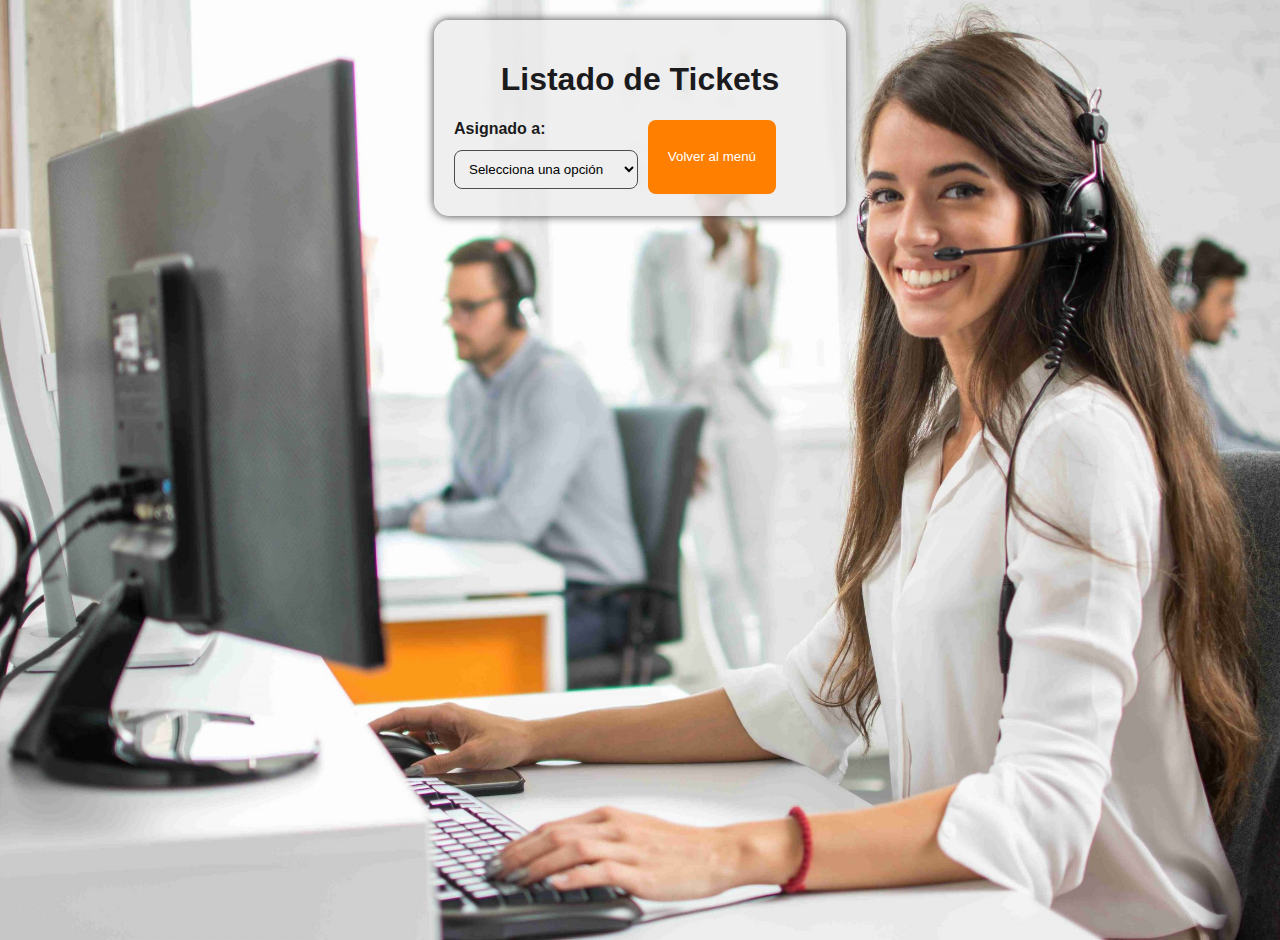
==== ListadoTickets.html @ 26f03b5e "Iniciando la seccion de Listado de tickets" ====
<!DOCTYPE html>
<html lang="es"> <!-- Definición del tipo de documento y el lenguaje -->
<head>
    <meta charset="UTF-8"> <!-- Especifica la codificación de caracteres -->
    <meta name="viewport" content="width=device-width, initial-scale=1.0"> <!-- Configuración de la ventana gráfica para dispositivos móviles -->
    <title>Listado de Tickets</title> <!-- Título de la página -->
    <link rel="stylesheet" href="css/ListadoTickets.css"> <!-- Enlace a la hoja de estilos CSS -->
</head>
<body>
    <div class="container"> <!-- Contenedor principal -->
        <div class="form-container"> <!-- Contenedor del formulario -->
            <h1>Listado de Tickets</h1> <!-- Título del formulario -->
            <form id="ticketsForm"> <!-- Formulario con un ID específico -->
                
                <div class="form-row">
                    <div class="form-group"> <!-- Grupo de formulario para "Asignado a" -->
                        <label for="asignado">Asignado a: </label> <!-- Etiqueta para el campo "Asignado a" -->
                        <select id="asignado" required> <!-- Selector desplegable para "Asignado a" -->
                            <option value="" disabled selected>Selecciona una opción</option> <!-- Opción por defecto -->
                            <option>Diego</option> <!-- Opción 1 -->
                            <option>Luis</option> <!-- Opción 2 -->
                            <option>Jorge</option> <!-- Opción 3 -->
                            <option>Carlos</option> <!-- Opción 4 -->
                            <!-- Agregar más opciones según sea necesario -->
                        </select>
                    </div>
                    

                        <button type="button" class="back-button">Volver al menú</button> <!-- Botón para volver al menú -->
                        
                    </div>
                </div>
            </form>
        </div>
    </div>
    <script src="js/creacion de tickets.js"></script> <!-- Enlace al archivo JavaScript -->
</body>
</html>
---- css/ListadoTickets.css ----
/* Estilos generales para el cuerpo del documento */
body {
    font-family: Arial, sans-serif;
    margin: 0;
    padding: 20px; /* Asegura un poco de espacio alrededor del contenido */
    background-image: url("../images/background.jpg"); /* Ruta de tu imagen de fondo */
    background-size: cover;
    background-position: center;
    background-repeat: no-repeat;
    color: #1b1b1d;
    display: flex;
    flex-direction: column; /* Permitir dirección de columna */
    justify-content: flex-start; /* Empieza desde arriba */
    align-items: center; /* Centra horizontalmente */
    min-height: 100vh; /* Asegura que ocupa toda la altura de la ventana */
}

/* Estilos para el contenedor del título */
.title-container {
    text-align: center; /* Alineación central del texto */
    margin-bottom: 20px; /* Espacio inferior */
    background-color: rgba(236, 235, 235, 0.8); /* Fondo semitransparente */
    padding: 10px; /* Relleno interno */
    border-radius: 15px; /* Borde redondeado */
    box-shadow: 0 0 10px rgba(59, 58, 58, 1.0); /* Sombra ligera */
}

/* Estilos para el contenedor principal */
.container {
    width: 30%; /* Ancho del contenedor */
    padding: 20px;
    background-color: rgba(236, 235, 235, 0.8); /* Fondo semitransparente */
    border-radius: 15px; /* Borde redondeado */
    text-align: center; /* Alineación central del texto */
    box-shadow: 0 0 10px rgba(59, 58, 58, 1.0); /* Sombra ligera */
    margin-bottom: 20px; /* Espacio inferior */
}

/* Estilos para el formulario dentro del contenedor */
.form-container {
    max-width: 1000px; /* Ancho máximo del formulario */
    margin: 0 auto; /* Centrar horizontalmente */
}

/* Estilos para las filas del formulario */
.form-row {
    display: flex; /* Mostrar elementos en línea */
    flex-wrap: wrap; /* Permitir que los elementos se envuelvan */
    justify-content: space-between; /* Espacio entre los elementos */
    margin-bottom: 2px; /* Espacio entre filas */
    text-align: left; /* Alineación del texto a la izquierda */
}

/* Estilos para las etiquetas del formulario */
.form-group {
    flex: 1 1 calc(50% - 10px); /* Ajustar tamaño flexible */
    margin-right: 10px; /* Espacio derecho */
    margin-bottom: 5px; /* Espacio inferior */
}

.form-group label {
    font-weight: bold; /* Texto en negrita */
    display: block; /* Mostrar como bloque para mejor visualización */
    margin-bottom: 2px; /* Espacio inferior */
}

/* Estilos para los selectores y entradas de texto del formulario */
.form-group select,
.form-group input[type="text"],
.form-group input[type="date"],
.form-group textarea {
    width: 100%; /* Ancho completo */
    padding: 10px; /* Relleno interno */
    box-sizing: border-box; /* Incluir el borde en el ancho total */
    border: 1px solid #4e4d4d; /* Borde delgado */
    border-radius: 8px; /* Borde redondeado */
    margin-top: 10px; /* Espacio superior */
}

/* Estilos para el botón de volver al menú */
.back-button {
    padding: 10px 20px; /* Relleno interno */
    background-color: #ff7f00; /* Color de fondo */
    color: #fff; /* Color de texto */
    border: none; /* Sin borde */
    border-radius: 8px; /* Borde redondeado */
    cursor: pointer; /* Cursor apuntador */
    margin-right: 50px; /* Margen derecho */
}

/* Estilos para el botón crear Ticket */
.submit-button {
    padding: 10px 20px; /* Relleno interno */
    background-color: #28a745; /* Color de fondo */
    color: #fff; /* Color de texto */
    border: none; /* Sin borde */
    border-radius: 8px; /* Borde redondeado */
    cursor: pointer; /* Cursor apuntador */
}

/* Estilos para el botón de adjuntar archivo */
.form-group input[type="file"] {
    margin-top: 10px; /* Espacio superior */
}

/* Estilos para el pie de página del formulario */
.form-actions {
    margin-top: 5px; /* Espacio superior */
}

/* Estilos adicionales para dispositivos móviles */
@media (max-width: 768px) {
    body {
        padding: 10px; /* Reducir el padding en dispositivos móviles */
    }

    .title-container {
        width: 90%; /* Ancho ajustado para dispositivos móviles */
        margin-bottom: 15px; /* Reducir el espaciado inferior */
    }

    .container {
        width: 90%; /* Ancho ajustado para dispositivos móviles */
        padding: 15px; /* Reducir el padding */
        margin-bottom: 15px; /* Reducir el espaciado inferior */
    }

    .vertical-menu {
        width: 80%; /* Ancho ajustado para dispositivos móviles */
        padding: 15px; /* Reducir el espaciado interior */
    }

    .form-group {
        flex: 1 1 100%; /* Ancho completo en dispositivos móviles */
        margin-right: 0; /* Eliminar margen derecho en dispositivos móviles */
    }

    .back-button,
    .submit-button {
        width: 100%; /* Ancho completo */
        margin: 10px 0; /* Espacio superior e inferior */
    }
}
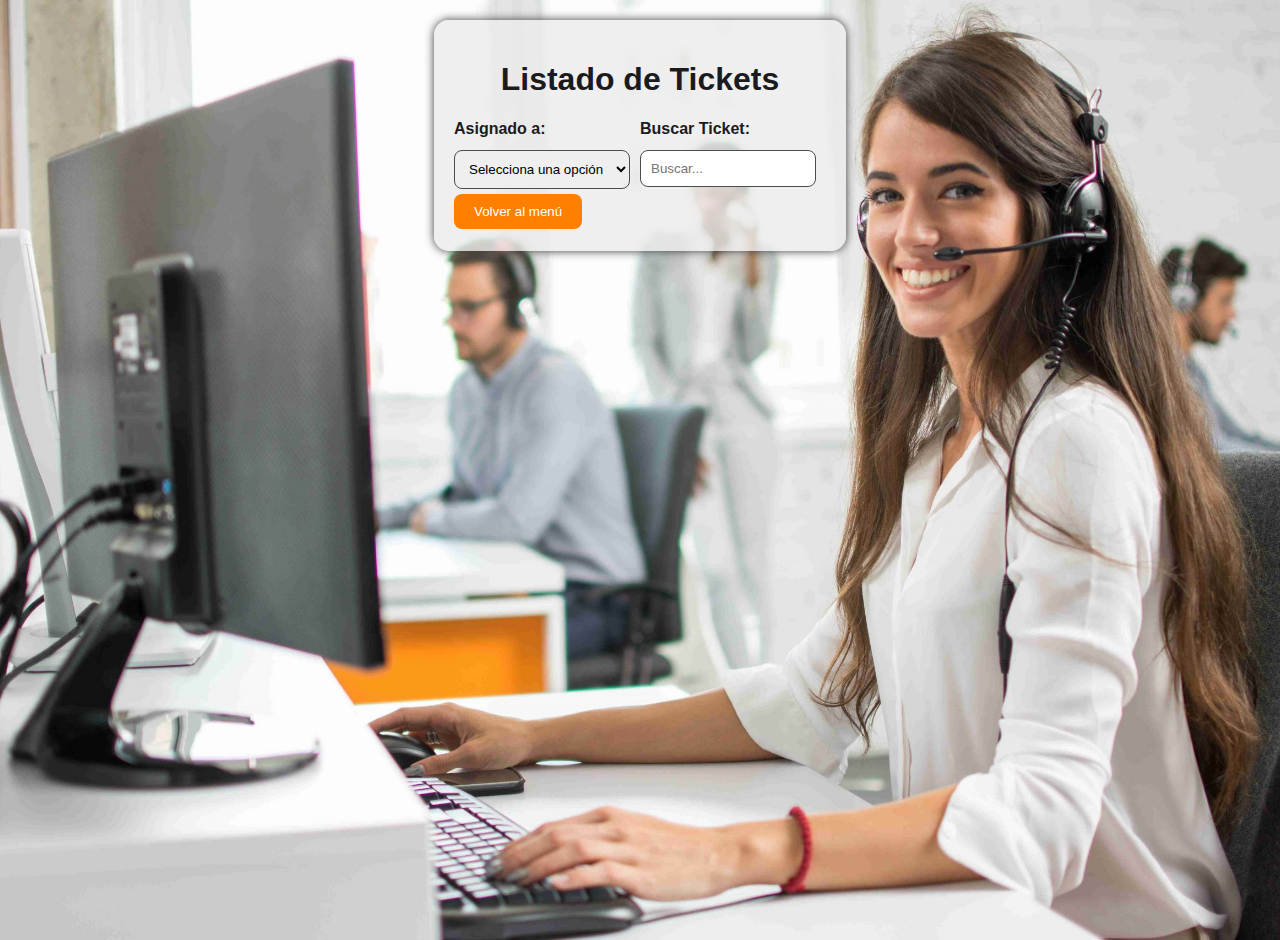
==== commit 8b92827c: "Agregando barra de busqueda" ====
--- a/ListadoTickets.html
+++ b/ListadoTickets.html
@@ -1,38 +1,36 @@
 <!DOCTYPE html>
-<html lang="es"> <!-- Definición del tipo de documento y el lenguaje -->
+<html lang="es">
 <head>
-    <meta charset="UTF-8"> <!-- Especifica la codificación de caracteres -->
-    <meta name="viewport" content="width=device-width, initial-scale=1.0"> <!-- Configuración de la ventana gráfica para dispositivos móviles -->
-    <title>Listado de Tickets</title> <!-- Título de la página -->
-    <link rel="stylesheet" href="css/ListadoTickets.css"> <!-- Enlace a la hoja de estilos CSS -->
+    <meta charset="UTF-8">
+    <meta name="viewport" content="width=device-width, initial-scale=1.0">
+    <title>Listado de Tickets</title>
+    <link rel="stylesheet" href="css/ListadoTickets.css">
 </head>
 <body>
-    <div class="container"> <!-- Contenedor principal -->
-        <div class="form-container"> <!-- Contenedor del formulario -->
-            <h1>Listado de Tickets</h1> <!-- Título del formulario -->
-            <form id="ticketsForm"> <!-- Formulario con un ID específico -->
-                
+    <div class="container">
+        <div class="form-container">
+            <h1>Listado de Tickets</h1>
+            <form id="ticketsForm">
                 <div class="form-row">
-                    <div class="form-group"> <!-- Grupo de formulario para "Asignado a" -->
-                        <label for="asignado">Asignado a: </label> <!-- Etiqueta para el campo "Asignado a" -->
-                        <select id="asignado" required> <!-- Selector desplegable para "Asignado a" -->
-                            <option value="" disabled selected>Selecciona una opción</option> <!-- Opción por defecto -->
-                            <option>Diego</option> <!-- Opción 1 -->
-                            <option>Luis</option> <!-- Opción 2 -->
-                            <option>Jorge</option> <!-- Opción 3 -->
-                            <option>Carlos</option> <!-- Opción 4 -->
-                            <!-- Agregar más opciones según sea necesario -->
+                    <div class="form-group">
+                        <label for="asignado">Asignado a: </label>
+                        <select id="asignado" required>
+                            <option value="" disabled selected>Selecciona una opción</option>
+                            <option>Diego</option>
+                            <option>Luis</option>
+                            <option>Jorge</option>
+                            <option>Carlos</option>
                         </select>
                     </div>
-                    
-
-                        <button type="button" class="back-button">Volver al menú</button> <!-- Botón para volver al menú -->
-                        
+                    <div class="form-group">
+                        <label for="search">Buscar Ticket: </label>
+                        <input type="text" id="search" placeholder="Buscar...">
                     </div>
+                    <button type="button" class="back-button">Volver al menú</button>
                 </div>
             </form>
         </div>
     </div>
-    <script src="js/creacion de tickets.js"></script> <!-- Enlace al archivo JavaScript -->
+    <script src="js/creacion de tickets.js"></script>
 </body>
 </html>
